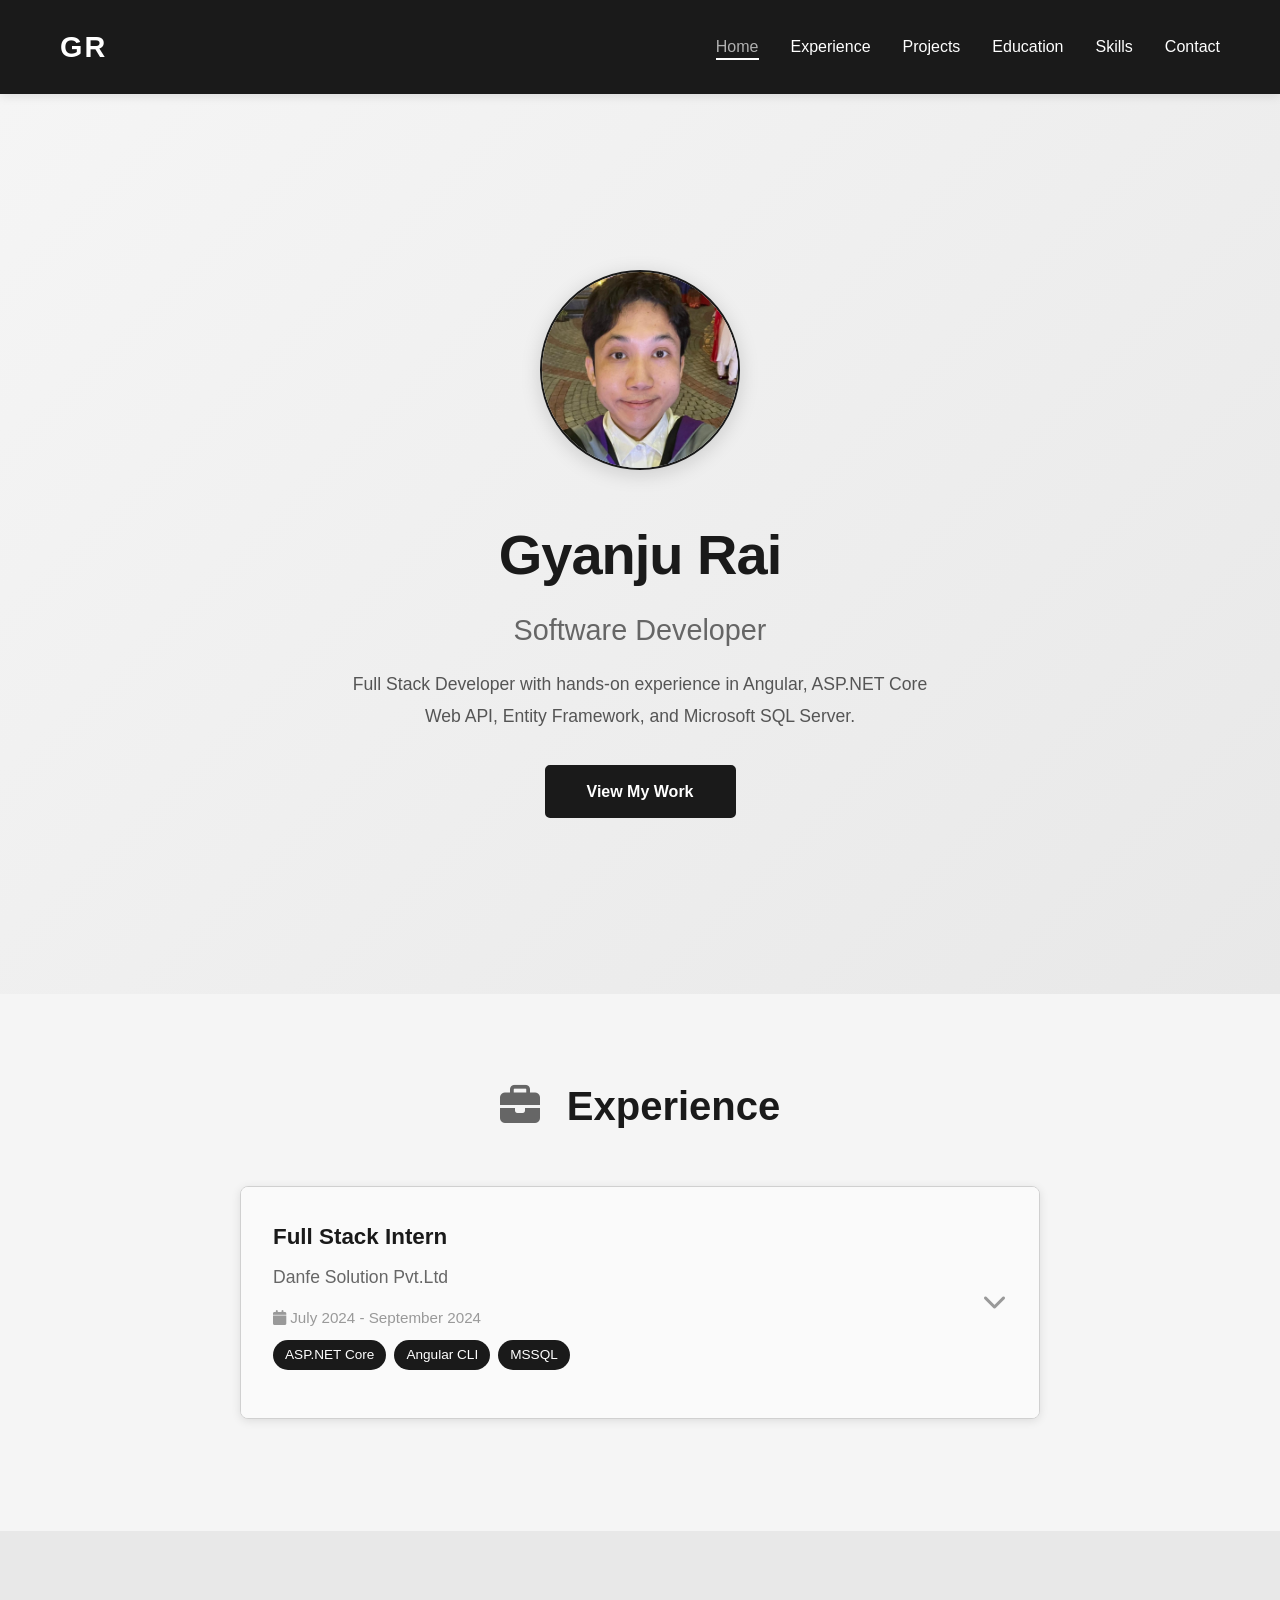
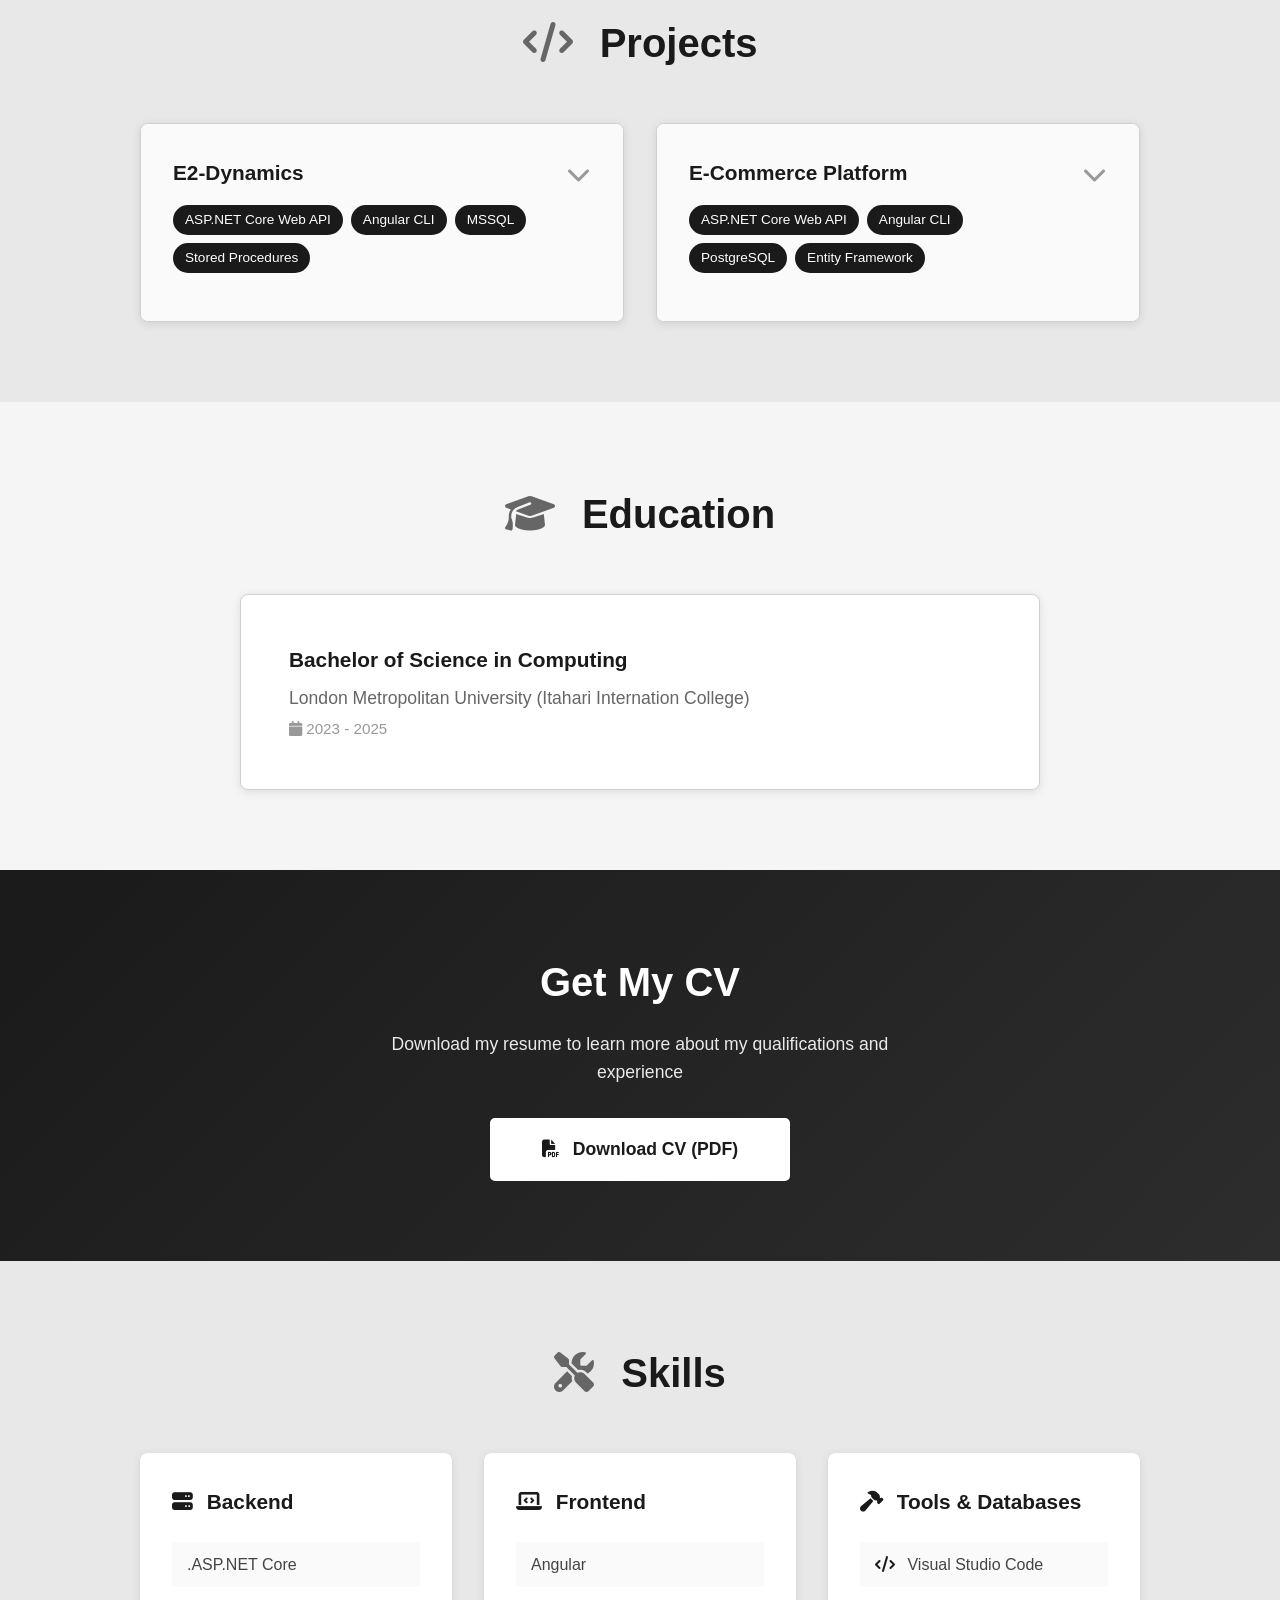
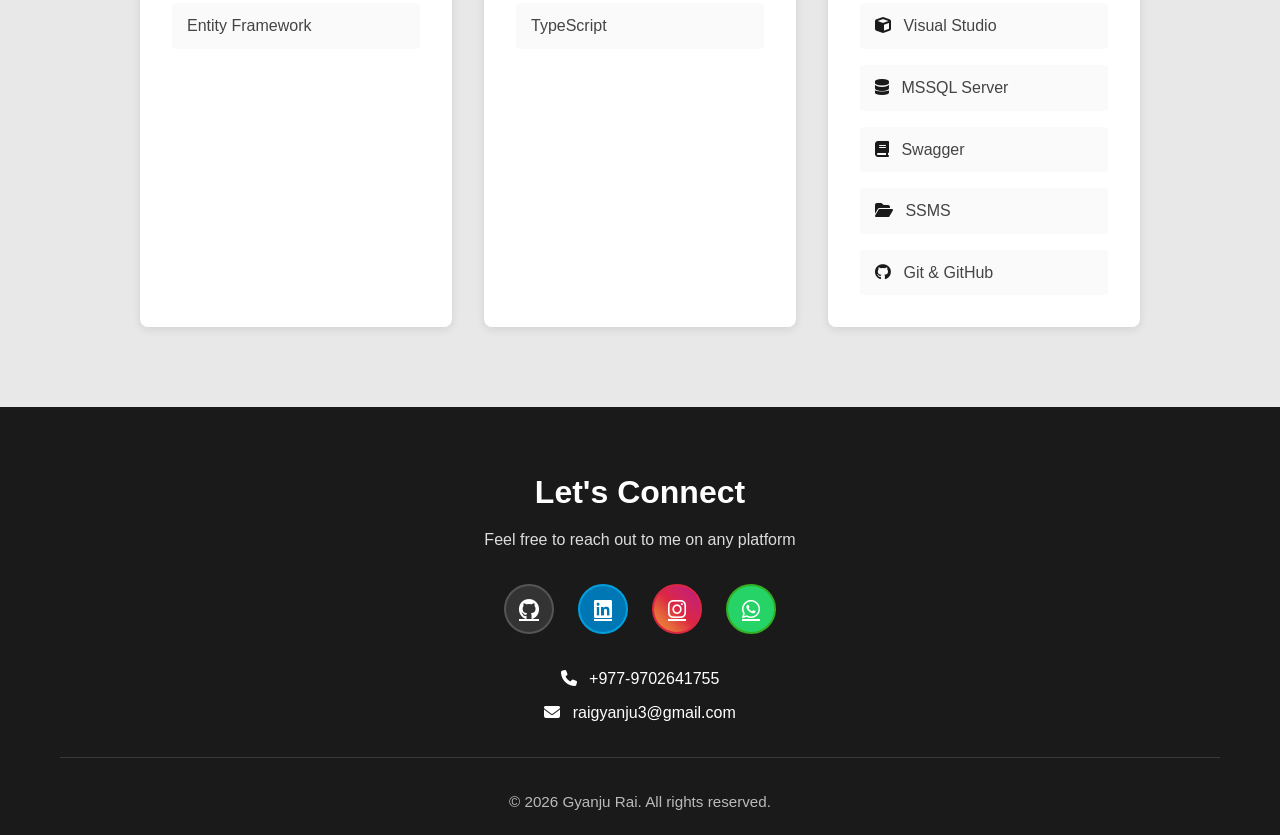
==== index.html @ ee88132e "Initial Commit" ====
<!DOCTYPE html>
<html lang="en">
<head>
    <meta charset="UTF-8">
    <meta name="viewport" content="width=device-width, initial-scale=1.0">
    <title>Gyanju Rai | Software Developer</title>
    <link rel="stylesheet" href="./style.css">
    <link rel="stylesheet" href="https://cdnjs.cloudflare.com/ajax/libs/font-awesome/6.4.0/css/all.min.css">
</head>
<body>
    <!-- Navigation -->
    <nav class="navbar">
        <div class="nav-container">
            <div class="logo">GR</div>
            <ul class="nav-menu">
                <li><a href="#home" class="nav-link">Home</a></li>
                <li><a href="#experience" class="nav-link">Experience</a></li>
                <li><a href="#projects" class="nav-link">Projects</a></li>
                <li><a href="#education" class="nav-link">Education</a></li>
                <li><a href="#skills" class="nav-link">Skills</a></li>
                <li><a href="#contact" class="nav-link">Contact</a></li>
            </ul>
        </div>
    </nav>

    <!-- Hero Section -->
    <section id="home" class="hero">
        <div class="hero-content">
            <div class="profile-img-wrapper">
                <img src="images/profile.jpg" alt="Gyanju Rai" class="profile-img">
            </div>
            <h1 class="hero-title">Gyanju Rai</h1>
            <h2 class="hero-subtitle">Software Developer</h2>
            <p class="hero-description">
                Full Stack Developer with hands-on experience in Angular, ASP.NET Core Web API, Entity
                Framework, and Microsoft SQL Server.
            </p>
            <a href="#projects" class="cta-button">View My Work</a>
        </div>
    </section>

    <!-- Experience Section -->
    <section id="experience" class="section">
        <div class="container">
            <h2 class="section-title">
                <i class="fas fa-briefcase"></i> Experience
            </h2>
            <div class="experience-container">
                <div class="experience-card">
                    <div class="experience-header" onclick="toggleDrawer(this)">
                        <div class="experience-info">
                            <h3 class="exp-title">Full Stack Intern</h3>
                            <p class="exp-company">Danfe Solution Pvt.Ltd</p>
                            <p class="exp-duration"><i class="fas fa-calendar"></i> July 2024 - September 2024</p>
                            <div class="tech-stack">
                                <span class="tech-tag">ASP.NET Core</span>
                                <span class="tech-tag">Angular CLI</span>
                                <span class="tech-tag">MSSQL</span>
                            </div>
                        </div>
                        <div class="toggle-icon">
                            <i class="fas fa-chevron-down"></i>
                        </div>
                    </div>
                    <div class="experience-drawer">
                        <div class="drawer-content">
                            <h4>Responsibilities & Tasks:</h4>
                            <ul class="task-list">
                                <li>Built complete CRUD APIs and stored procedures for ERP modules including
                                    Denomination, Office Denomination, Company Denomination, Customers (Person &
                                    Organization), and Printer Settings.</li>
                                <li>Developed backend logic for bulk insert, update, and delete operations using optimized
                                    stored procedures.</li>
                                <li>Designed API structure, form logic, and UI behavior while working with Angular services,
                                    dependency injection, interceptors, and reactive forms.</li>
                                <li>Collaborated with developers, participated in debugging sessions, and improved SQL and
                                    UI workflows through team feedback.</li>
                                <li>Used Git for source control, resolved merge conflicts, and maintained clean, readable
                                    code across modules.</li>
                            </ul>
                        </div>
                    </div>
                </div>
            </div>
        </div>
    </section>

    <!-- Projects Section -->
    <section id="projects" class="section alternate-bg">
        <div class="container">
            <h2 class="section-title">
                <i class="fas fa-code"></i> Projects
            </h2>
            <div class="projects-grid">
                <!-- Project 1 -->
                <div class="project-card">
                    <div class="project-header" onclick="toggleDrawer(this)">
                        <div class="project-info">
                            <h3 class="project-title">E2-Dynamics</h3>
                            <div class="tech-stack">
                                <span class="tech-tag">ASP.NET Core Web API</span>
                                <span class="tech-tag">Angular CLI</span>
                                <span class="tech-tag">MSSQL</span>
                                <span class="tech-tag">Stored Procedures</span>
                            </div>
                        </div>
                        <div class="toggle-icon">
                            <i class="fas fa-chevron-down"></i>
                        </div>
                    </div>
                    <div class="project-drawer">
                        <div class="drawer-content">
                            <h4>Features & Implementation:</h4>
                            <ul class="feature-list">
                                <li>Designed database schema using ERD and normalization.</li>
                                <li>Built stored procedures for CRUD, bulk operations, and JSON data handling.</li>
                                <li>Implemented middleware, authentication flow, custom interceptors, and RxJS-based state
                                    management.</li>
                                <li>Created reusable UI components including confirmation dialogs and snackbars.</li>
                            </ul>
                        </div>
                    </div>
                </div>

                <!-- Project 2 -->
                <div class="project-card">
                    <div class="project-header" onclick="toggleDrawer(this)">
                        <div class="project-info">
                            <h3 class="project-title">E-Commerce Platform</h3>
                            <div class="tech-stack">
                                <span class="tech-tag">ASP.NET Core Web API</span>
                                <span class="tech-tag">Angular CLI</span>
                                <span class="tech-tag">PostgreSQL</span>
                                <span class="tech-tag">Entity Framework</span>
                            </div>
                        </div>
                        <div class="toggle-icon">
                            <i class="fas fa-chevron-down"></i>
                        </div>
                    </div>
                    <div class="project-drawer">
                        <div class="drawer-content">
                            <h4>Features & Implementation:</h4>
                            <ul class="feature-list">
                                <li>Built backend using EF Core, Fluent API, LINQ queries, transactions, and exception
                                    handling.</li>
                                <li>Developed DTOs, services, and CRUD logics.</li>
                                <li>Integrated payment gateway for secure transactions</li>
                                <li>Implemented pagination, filtering, and sorting in backend services.</li>
                            </ul>
                        </div>
                    </div>
                </div>
            </div>
        </div>
    </section>

    <!-- Education Section -->
    <section id="education" class="section">
        <div class="container">
            <h2 class="section-title">
                <i class="fas fa-graduation-cap"></i> Education
            </h2>
            <div class="education-container">
                <div class="education-card">
                    <div class="education-content">
                        <h3 class="edu-degree">Bachelor of Science in Computing</h3>
                        <p class="edu-college">London Metropolitan University (Itahari Internation College)</p>
                        <p class="edu-duration"><i class="fas fa-calendar"></i> 2023 - 2025</p>
                    </div>
                </div>
            </div>
        </div>
    </section>

    <!-- Download CV Section -->
    <section class="cv-section">
        <div class="container cv-container">
            <h2 class="cv-title">Get My CV</h2>
            <p class="cv-description">Download my resume to learn more about my qualifications and experience</p>
            <a href="./Gyanju_Samphang_Rai_CV.pdf" download class="download-btn">
                <i class="fas fa-file-pdf"></i> Download CV (PDF)
            </a>
        </div>
    </section>

    <!-- Skills Section -->
    <section id="skills" class="section alternate-bg">
        <div class="container">
            <h2 class="section-title">
                <i class="fas fa-tools"></i> Skills
            </h2>
            <div class="skills-grid">
                <!-- Backend Skills -->
                <div class="skill-category">
                    <h3 class="skill-category-title">
                        <i class="fas fa-server"></i> Backend
                    </h3>
                    <div class="skill-items">
                        <div class="skill-item">.ASP.NET Core</div>
                        <div class="skill-item">Entity Framework</div>
                    </div>
                </div>

                <!-- Frontend Skills -->
                <div class="skill-category">
                    <h3 class="skill-category-title">
                        <i class="fas fa-laptop-code"></i> Frontend
                    </h3>
                    <div class="skill-items">
                        <div class="skill-item">Angular</div>
                        <div class="skill-item">TypeScript</div>
                    </div>
                </div>

                <!-- Tools & Databases -->
                <div class="skill-category">
                    <h3 class="skill-category-title">
                        <i class="fas fa-hammer"></i> Tools & Databases
                    </h3>
                    <div class="skill-items">
                        <div class="skill-item">
                            <i class="fas fa-code"></i> Visual Studio Code
                        </div>
                        <div class="skill-item">
                            <i class="fas fa-cube"></i> Visual Studio
                        </div>
                        <div class="skill-item">
                            <i class="fas fa-database"></i> MSSQL Server
                        </div>
                        <div class="skill-item">
                            <i class="fas fa-book"></i> Swagger
                        </div>
                        <div class="skill-item">
                            <i class="fas fa-folder-open"></i> SSMS
                        </div>
                        <div class="skill-item">
                            <i class="fab fa-github"></i> Git & GitHub</div>
                    </div>
                </div>
            </div>
        </div>
    </section>

    <!-- Contact/Footer Section -->
    <footer id="contact" class="footer">
        <div class="container">
            <div class="footer-content">
                <h2 class="footer-title">Let's Connect</h2>
                <p class="footer-description">Feel free to reach out to me on any platform</p>
                
                <div class="social-links">
                    <a href="https://github.com/GyanjuRai" target="_blank" class="social-link github-link" title="GitHub">
                        <i class="fab fa-github"></i>
                    </a>
                    <a href="www.linkedin.com/in/gyanju-rai-a65263322" target="_blank" class="social-link linkedin-link" title="LinkedIn">
                        <i class="fab fa-linkedin"></i>
                    </a>
                    <a href="https://www.instagram.com/gyanjusamphang?igsh=MXFremVsdnc3Z3BsOA==" target="_blank" class="social-link instagram-link" title="Instagram">
                        <i class="fab fa-instagram"></i>
                    </a>
                    <a href="https://wa.me/9779702641755" target="_blank" class="social-link whatsapp-link" title="WhatsApp">
                        <i class="fab fa-whatsapp"></i>
                    </a>
                </div>

                <div class="footer-info">
                    <p><i class="fas fa-phone"></i> +977-9702641755</p>
                    <p><i class="fas fa-envelope"></i> raigyanju3@gmail.com</p>
                </div>
            </div>
            <div class="footer-bottom">
                <p>&copy; 2026 Gyanju Rai. All rights reserved.</p>
            </div>
        </div>
    </footer>

    <script src="./script.js"></script>
</body>
</html>
---- style.css ----
/* ========== Root Variables ========== */
:root {
    --primary-dark: #1a1a1a;
    --primary-light: #f5f5f5;
    --secondary-dark: #2d2d2d;
    --accent-light: #e8e8e8;
    --text-dark: #333333;
    --text-light: #ffffff;
    --border-color: #d0d0d0;
    --shadow: 0 2px 10px rgba(0, 0, 0, 0.1);
    --shadow-hover: 0 4px 20px rgba(0, 0, 0, 0.15);
    --transition: all 0.3s ease;
}

/* ========== Global Styles ========== */
* {
    margin: 0;
    padding: 0;
    box-sizing: border-box;
}

html {
    scroll-behavior: smooth;
}

body {
    font-family: 'Segoe UI', Tahoma, Geneva, Verdana, sans-serif;
    line-height: 1.6;
    color: var(--text-dark);
    background-color: var(--primary-light);
}

.container {
    max-width: 1200px;
    margin: 0 auto;
    padding: 0 20px;
}

/* ========== Navigation ========== */
.navbar {
    background-color: var(--primary-dark);
    color: var(--text-light);
    padding: 1.5rem 0;
    position: sticky;
    top: 0;
    z-index: 1000;
    box-shadow: var(--shadow);
}

.nav-container {
    max-width: 1200px;
    margin: 0 auto;
    padding: 0 20px;
    display: flex;
    justify-content: space-between;
    align-items: center;
}

.logo {
    font-size: 1.8rem;
    font-weight: bold;
    letter-spacing: 2px;
    color: var(--text-light);
}

.nav-menu {
    display: flex;
    list-style: none;
    gap: 2rem;
}

.nav-link {
    color: var(--text-light);
    text-decoration: none;
    font-weight: 500;
    transition: var(--transition);
    position: relative;
}

.nav-link:hover {
    color: #b0b0b0;
}

.nav-link::after {
    content: '';
    position: absolute;
    bottom: -5px;
    left: 0;
    width: 0;
    height: 2px;
    background-color: var(--text-light);
    transition: width 0.3s ease;
}

.nav-link:hover::after {
    width: 100%;
}

/* ========== Hero Section ========== */
.hero {
    background: linear-gradient(135deg, var(--primary-light) 0%, var(--accent-light) 100%);
    padding: 80px 20px;
    text-align: center;
    min-height: 100vh;
    display: flex;
    align-items: center;
    justify-content: center;
}

.hero-content {
    max-width: 800px;
    margin: 0 auto;
}

.profile-img-wrapper {
    margin-bottom: 2rem;
}

.profile-img {
    width: 200px;
    height: 200px;
    border-radius: 50%;
    object-fit: cover;
    border: 2px solid var(--primary-dark);
    box-shadow: var(--shadow-hover);
    transition: var(--transition);
}

.profile-img:hover {
    transform: scale(1.05);
    box-shadow: 0 8px 30px rgba(0, 0, 0, 0.2);
}

.hero-title {
    font-size: 3.5rem;
    font-weight: 700;
    color: var(--primary-dark);
    margin-bottom: 0.5rem;
    letter-spacing: -1px;
}

.hero-subtitle {
    font-size: 1.8rem;
    color: #666;
    margin-bottom: 1rem;
    font-weight: 500;
}

.hero-description {
    font-size: 1.1rem;
    color: #555;
    margin-bottom: 2rem;
    line-height: 1.8;
    max-width: 600px;
    margin-left: auto;
    margin-right: auto;
}

.cta-button {
    display: inline-block;
    padding: 12px 40px;
    background-color: var(--primary-dark);
    color: var(--text-light);
    text-decoration: none;
    border-radius: 5px;
    font-weight: 600;
    transition: var(--transition);
    border: 2px solid var(--primary-dark);
}

.cta-button:hover {
    background-color: transparent;
    color: var(--primary-dark);
    transform: translateY(-3px);
    box-shadow: var(--shadow-hover);
}

/* ========== Sections ========== */
.section {
    padding: 80px 20px;
    background-color: var(--primary-light);
}

.section.alternate-bg {
    background-color: var(--accent-light);
}

.section-title {
    font-size: 2.5rem;
    color: var(--primary-dark);
    margin-bottom: 3rem;
    text-align: center;
    font-weight: 700;
}

.section-title i {
    margin-right: 1rem;
    color: #666;
}

/* ========== Experience Section ========== */
.experience-container {
    max-width: 800px;
    margin: 0 auto;
}

.experience-card {
    background-color: var(--text-light);
    border: 1px solid var(--border-color);
    border-radius: 8px;
    overflow: hidden;
    box-shadow: var(--shadow);
    transition: var(--transition);
    margin-bottom: 2rem;
}

.experience-card:hover {
    box-shadow: var(--shadow-hover);
    transform: translateY(-5px);
}

.experience-header {
    padding: 2rem;
    background-color: #fafafa;
    cursor: pointer;
    display: flex;
    justify-content: space-between;
    align-items: center;
    transition: var(--transition);
}

.experience-header:hover {
    background-color: #f0f0f0;
}

.experience-info {
    text-align: left;
}

.exp-title {
    font-size: 1.4rem;
    color: var(--primary-dark);
    margin-bottom: 0.5rem;
    font-weight: 600;
}

.exp-company {
    font-size: 1.1rem;
    color: #666;
    margin-bottom: 0.3rem;
}

.exp-duration {
    font-size: 0.95rem;
    color: #999;
    padding: 10px 0;
}

.toggle-icon {
    font-size: 1.5rem;
    color: #999;
    transition: var(--transition);
}

.experience-header.active .toggle-icon {
    transform: rotate(180deg);
    color: var(--primary-dark);
}

.experience-drawer {
    max-height: 0;
    overflow: hidden;
    transition: max-height 0.3s ease;
}

.experience-drawer.active {
    max-height: 500px;
}

.drawer-content {
    padding: 2rem;
    background-color: var(--text-light);
    border-top: 1px solid var(--border-color);
}

.drawer-content h4 {
    color: var(--primary-dark);
    margin-bottom: 1rem;
    font-size: 1.1rem;
}

.task-list,
.feature-list {
    list-style: none;
    margin-left: 0;
}

.task-list li,
.feature-list li {
    padding-left: 1.5rem;
    margin-bottom: 0.8rem;
    color: #444;
    position: relative;
    line-height: 1.6;
}

.task-list li::before,
.feature-list li::before {
    content: '✓';
    position: absolute;
    left: 0;
    color: var(--primary-dark);
    font-weight: bold;
}

/* ========== Projects Section ========== */
.projects-grid {
    display: grid;
    grid-template-columns: repeat(auto-fit, minmax(400px, 1fr));
    gap: 2rem;
    max-width: 1000px;
    margin: 0 auto;
}

.project-card {
    background-color: var(--text-light);
    border: 1px solid var(--border-color);
    border-radius: 8px;
    overflow: hidden;
    box-shadow: var(--shadow);
    transition: var(--transition);
}

.project-card:hover {
    box-shadow: var(--shadow-hover);
    transform: translateY(-5px);
}

.project-header {
    padding: 2rem;
    background-color: #fafafa;
    cursor: pointer;
    display: flex;
    justify-content: space-between;
    align-items: flex-start;
    transition: var(--transition);
}

.project-header:hover {
    background-color: #f0f0f0;
}

.project-info {
    flex-grow: 1;
    text-align: left;
}

.project-title {
    font-size: 1.3rem;
    color: var(--primary-dark);
    margin-bottom: 1rem;
    font-weight: 600;
}

.tech-stack {
    display: flex;
    flex-wrap: wrap;
    gap: 0.5rem;
    margin-bottom: 1rem;
}

.tech-tag {
    display: inline-block;
    padding: 4px 12px;
    background-color: var(--primary-dark);
    color: var(--text-light);
    border-radius: 20px;
    font-size: 0.85rem;
    font-weight: 500;
}

.project-header .toggle-icon {
    margin-left: 1rem;
    flex-shrink: 0;
}

.project-header.active .toggle-icon {
    transform: rotate(180deg);
    color: var(--primary-dark);
}

.project-drawer {
    max-height: 0;
    overflow: hidden;
    transition: max-height 0.3s ease;
}

.project-drawer.active {
    max-height: 600px;
}

/* ========== Education Section ========== */
.education-container {
    max-width: 800px;
    margin: 0 auto;
}

.education-card {
    background-color: var(--text-light);
    border: 1px solid var(--border-color);
    border-radius: 8px;
    padding: 3rem;
    display: flex;
    align-items: center;
    gap: 2rem;
    box-shadow: var(--shadow);
    transition: var(--transition);
}

.education-card:hover {
    box-shadow: var(--shadow-hover);
    transform: translateY(-5px);
}
/* 
.education-icon {
    font-size: 3rem;
    color: var(--primary-dark);
    flex-shrink: 0;
} */

.education-content {
    text-align: left;
}

.edu-degree {
    font-size: 1.3rem;
    color: var(--primary-dark);
    margin-bottom: 0.5rem;
    font-weight: 600;
}

.edu-college {
    font-size: 1.1rem;
    color: #666;
    margin-bottom: 0.3rem;
}

.edu-duration {
    font-size: 0.95rem;
    color: #999;
}

/* ========== CV Section ========== */
.cv-section {
    background: linear-gradient(135deg, var(--primary-dark) 0%, var(--secondary-dark) 100%);
    padding: 80px 20px;
    text-align: center;
    color: var(--text-light);
}

.cv-container {
    max-width: 600px;
}

.cv-title {
    font-size: 2.5rem;
    margin-bottom: 1rem;
    font-weight: 700;
}

.cv-description {
    font-size: 1.1rem;
    margin-bottom: 2rem;
    opacity: 0.9;
}

.download-btn {
    display: inline-block;
    padding: 15px 50px;
    background-color: var(--text-light);
    color: var(--primary-dark);
    text-decoration: none;
    border-radius: 5px;
    font-weight: 600;
    font-size: 1.1rem;
    transition: var(--transition);
    border: 2px solid var(--text-light);
}

.download-btn:hover {
    background-color: transparent;
    color: var(--text-light);
    transform: translateY(-3px);
    box-shadow: 0 8px 30px rgba(255, 255, 255, 0.2);
}

.download-btn i {
    margin-right: 0.5rem;
}

/* ========== Skills Section ========== */
.skills-grid {
    display: grid;
    grid-template-columns: repeat(auto-fit, minmax(300px, 1fr));
    gap: 2rem;
    max-width: 1000px;
    margin: 0 auto;
}

.skill-category {
    background-color: var(--text-light);
    padding: 2rem;
    border-radius: 8px;
    box-shadow: var(--shadow);
    transition: var(--transition);
}

.skill-category:hover {
    box-shadow: var(--shadow-hover);
    transform: translateY(-5px);
}

.skill-category-title {
    color: var(--primary-dark);
    margin-bottom: 1.5rem;
    font-size: 1.3rem;
    font-weight: 600;
}

.skill-category-title i {
    margin-right: 0.5rem;
}

.skill-items {
    display: flex;
    flex-direction: column;
    gap: 1rem;
}

.skill-item {
    padding: 10px 15px;
    background-color: #fafafa;
    /* border-left: 4px solid var(--primary-dark); */
    color: #444;
    border-radius: 4px;
    font-weight: 500;
    transition: var(--transition);
}

.skill-item:hover {
    background-color: #f0f0f0;
    padding-left: 20px;
}

.skill-item i {
    margin-right: 0.5rem;
    color: var(--primary-dark);
}

/* ========== Footer Section ========== */
.footer {
    background-color: var(--primary-dark);
    color: var(--text-light);
    padding: 60px 20px 20px;
}

.footer-content {
    max-width: 1200px;
    margin: 0 auto;
    text-align: center;
    margin-bottom: 2rem;
}

.footer-title {
    font-size: 2rem;
    margin-bottom: 0.5rem;
    font-weight: 700;
}

.footer-description {
    font-size: 1rem;
    margin-bottom: 2rem;
    opacity: 0.85;
}

.social-links {
    display: flex;
    justify-content: center;
    gap: 1.5rem;
    margin: 2rem 0;
    flex-wrap: wrap;
}

.social-link {
    display: inline-flex;
    align-items: center;
    justify-content: center;
    width: 50px;
    height: 50px;
    border-radius: 50%;
    color: var(--text-light);
    font-size: 1.3rem;
    transition: var(--transition);
    border: 2px solid transparent;
}

.social-link:hover {
    transform: translateY(-5px);
}

.github-link {
    background-color: #333;
    border-color: #555;
}

.github-link:hover {
    background-color: #555;
    box-shadow: 0 0 20px rgba(100, 100, 100, 0.5);
}

.linkedin-link {
    background-color: #0077B5;
    border-color: #00A0DF;
}

.linkedin-link:hover {
    background-color: #00A0DF;
    box-shadow: 0 0 20px rgba(0, 160, 223, 0.5);
}

.instagram-link {
    background: linear-gradient(45deg, #f09433 0%, #e6683c 25%, #dc2743 50%, #cc2366 75%, #bc1888 100%);
    border-color: #dc2743;
}

.instagram-link:hover {
    box-shadow: 0 0 20px rgba(220, 39, 67, 0.5);
}

.whatsapp-link {
    background-color: #25D366;
    border-color: #34AF23;
}

.whatsapp-link:hover {
    background-color: #34AF23;
    box-shadow: 0 0 20px rgba(52, 175, 35, 0.5);
}

.email-link {
    background-color: #666;
    border-color: #888;
}

.email-link:hover {
    background-color: #888;
    box-shadow: 0 0 20px rgba(136, 136, 136, 0.5);
}

.footer-info {
    margin: 2rem 0;
    font-size: 1rem;
}

.footer-info p {
    margin: 0.5rem 0;
}

.footer-info i {
    margin-right: 0.5rem;
}

.footer-bottom {
    text-align: center;
    padding-top: 2rem;
    border-top: 1px solid rgba(255, 255, 255, 0.2);
    opacity: 0.7;
    font-size: 0.95rem;
}

/* ========== Responsive Design ========== */
@media (max-width: 768px) {
    /* Navigation */
    .nav-menu {
        flex-direction: column;
        gap: 1rem;
        display: none;
    }

    .nav-menu.active {
        display: flex;
    }

    /* Hero */
    .hero {
        padding: 60px 20px;
        min-height: auto;
    }

    .hero-title {
        font-size: 2.5rem;
    }

    .hero-subtitle {
        font-size: 1.4rem;
    }

    .profile-img {
        width: 150px;
        height: 150px;
    }

    /* Sections */
    .section {
        padding: 60px 20px;
    }

    .section-title {
        font-size: 2rem;
    }

    /* Projects Grid */
    .projects-grid {
        grid-template-columns: 1fr;
        gap: 1.5rem;
    }

    /* Experience */
    .experience-header,
    .project-header {
        flex-direction: column;
        align-items: flex-start;
    }

    .toggle-icon {
        margin-left: 0;
        margin-top: 1rem;
    }

    /* Education */
    .education-card {
        flex-direction: column;
        text-align: center;
    }

    .education-content {
        text-align: center;
    }

    /* Skills */
    .skills-grid {
        grid-template-columns: 1fr;
    }

    /* Footer */
    .footer-title {
        font-size: 1.5rem;
    }

    .social-links {
        gap: 1rem;
    }

    .social-link {
        width: 45px;
        height: 45px;
        font-size: 1.1rem;
    }

    /* CV Section */
    .cv-title {
        font-size: 2rem;
    }

    .download-btn {
        padding: 12px 40px;
        font-size: 1rem;
    }
}

@media (max-width: 480px) {
    /* Hero */
    .hero-title {
        font-size: 2rem;
    }

    .hero-subtitle {
        font-size: 1.2rem;
    }

    .profile-img {
        width: 120px;
        height: 120px;
    }

    /* Sections */
    .section {
        padding: 40px 15px;
    }

    .section-title {
        font-size: 1.8rem;
        margin-bottom: 2rem;
    }

    /* Cards */
    .experience-card,
    .project-card,
    .education-card {
        border-radius: 6px;
    }

    .experience-header,
    .project-header {
        padding: 1.5rem;
    }

    /* Navigation */
    .nav-container {
        padding: 0 15px;
    }

    .nav-menu {
        gap: 0.5rem;
    }

    .nav-link {
        font-size: 0.95rem;
    }

    /* Tech Tags */
    .tech-tag {
        font-size: 0.75rem;
        padding: 3px 10px;
    }

    /* Drawer Content */
    .drawer-content {
        padding: 1.5rem;
    }

    .task-list li,
    .feature-list li {
        font-size: 0.95rem;
    }

    /* Social Links */
    .social-link {
        width: 40px;
        height: 40px;
        font-size: 1rem;
    }

    /* Footer Info */
    .footer-info p {
        font-size: 0.9rem;
    }
}

/* ========== Accessibility ========== */
@media (prefers-reduced-motion: reduce) {
    * {
        animation: none !important;
        transition: none !important;
    }
}

/* ========== Print Styles ========== */
@media print {
    .navbar,
    .cv-section,
    .cta-button,
    .download-btn,
    .footer {
        display: none;
    }

    .section {
        page-break-inside: avoid;
    }
}
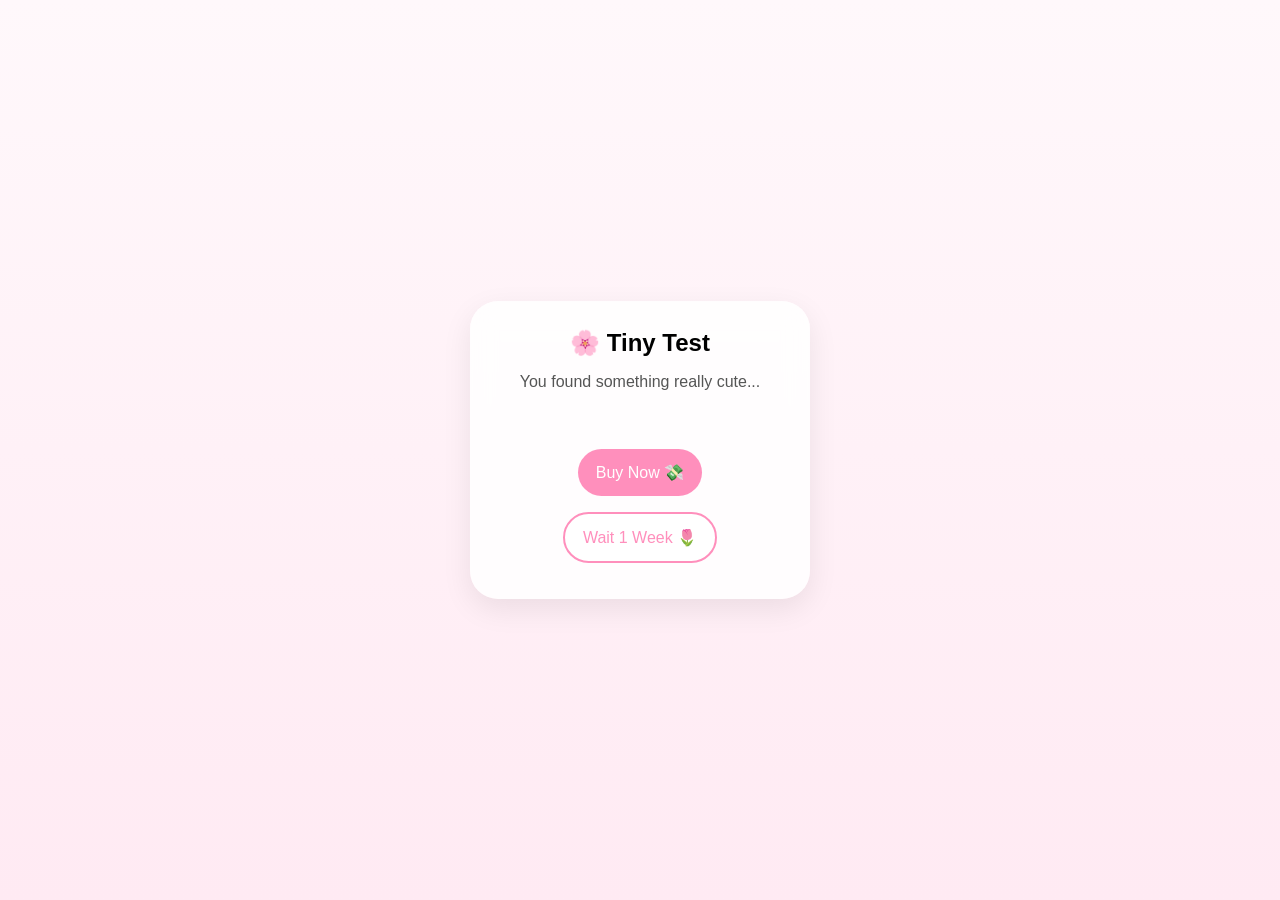
==== commit 8f94e20e: "Revise index.html for new layout and features Updated HTML structure and content for a new design." ====
--- a/index.html
+++ b/index.html
@@ -1,280 +1,60 @@
-<!DOCTYPE html>
+<!doctype html>
 <html lang="en">
 <head>
-    <meta charset="UTF-8">
-    <meta name="viewport" content="width=device-width, initial-scale=1.0">
-    <title>Gyanju Rai | Software Developer</title>
-    <link rel="stylesheet" href="./style.css">
-    <link rel="stylesheet" href="https://cdnjs.cloudflare.com/ajax/libs/font-awesome/6.4.0/css/all.min.css">
+<meta charset="UTF-8">
+<meta name="viewport" content="width=device-width,initial-scale=1,viewport-fit=cover">
+<title>🌸 Tiny Test</title>
+<link rel="stylesheet" href="style.css">
 </head>
 <body>
-    <!-- Navigation -->
-    <nav class="navbar">
-        <div class="nav-container">
-            <div class="logo">GR</div>
-            <ul class="nav-menu">
-                <li><a href="#home" class="nav-link">Home</a></li>
-                <li><a href="#experience" class="nav-link">Experience</a></li>
-                <li><a href="#projects" class="nav-link">Projects</a></li>
-                <li><a href="#education" class="nav-link">Education</a></li>
-                <li><a href="#skills" class="nav-link">Skills</a></li>
-                <li><a href="#contact" class="nav-link">Contact</a></li>
-            </ul>
-        </div>
-    </nav>
+<div class="card">
+  <h2 id="title">🌸 Tiny Test</h2>
+  <p id="text">You found something really cute...</p>
+  <div id="buttons">
+    <button id="yes">Buy Now 💸</button>
+    <button id="wait">Wait 1 Week 🌷</button>
+  </div>
+</div>
 
-    <!-- Hero Section -->
-    <section id="home" class="hero">
-        <div class="hero-content">
-            <div class="profile-img-wrapper">
-                <img src="images/profile.jpg" alt="Gyanju Rai" class="profile-img">
-            </div>
-            <h1 class="hero-title">Gyanju Rai</h1>
-            <h2 class="hero-subtitle">Software Developer</h2>
-            <p class="hero-description">
-                Full Stack Developer with hands-on experience in Angular, ASP.NET Core Web API, Entity
-                Framework, and Microsoft SQL Server.
-            </p>
-            <a href="#projects" class="cta-button">View My Work</a>
-        </div>
-    </section>
+<script>
+const title=document.getElementById('title');
+const text=document.getElementById('text');
+const buttons=document.getElementById('buttons');
+const yes=document.getElementById('yes');
+const wait=document.getElementById('wait');
 
-    <!-- Experience Section -->
-    <section id="experience" class="section">
-        <div class="container">
-            <h2 class="section-title">
-                <i class="fas fa-briefcase"></i> Experience
-            </h2>
-            <div class="experience-container">
-                <div class="experience-card">
-                    <div class="experience-header" onclick="toggleDrawer(this)">
-                        <div class="experience-info">
-                            <h3 class="exp-title">Full Stack Intern</h3>
-                            <p class="exp-company">Danfe Solution Pvt.Ltd</p>
-                            <p class="exp-duration"><i class="fas fa-calendar"></i> July 2024 - September 2024</p>
-                            <div class="tech-stack">
-                                <span class="tech-tag">ASP.NET Core</span>
-                                <span class="tech-tag">Angular CLI</span>
-                                <span class="tech-tag">MSSQL</span>
-                            </div>
-                        </div>
-                        <div class="toggle-icon">
-                            <i class="fas fa-chevron-down"></i>
-                        </div>
-                    </div>
-                    <div class="experience-drawer">
-                        <div class="drawer-content">
-                            <h4>Responsibilities & Tasks:</h4>
-                            <ul class="task-list">
-                                <li>Built complete CRUD APIs and stored procedures for ERP modules including
-                                    Denomination, Office Denomination, Company Denomination, Customers (Person &
-                                    Organization), and Printer Settings.</li>
-                                <li>Developed backend logic for bulk insert, update, and delete operations using optimized
-                                    stored procedures.</li>
-                                <li>Designed API structure, form logic, and UI behavior while working with Angular services,
-                                    dependency injection, interceptors, and reactive forms.</li>
-                                <li>Collaborated with developers, participated in debugging sessions, and improved SQL and
-                                    UI workflows through team feedback.</li>
-                                <li>Used Git for source control, resolved merge conflicts, and maintained clean, readable
-                                    code across modules.</li>
-                            </ul>
-                        </div>
-                    </div>
-                </div>
-            </div>
-        </div>
-    </section>
+setInterval(()=>{
+  const p=document.createElement('div');
+  p.textContent='🌸';
+  p.className='petal';
+  p.style.left=Math.random()*100+'vw';
+  p.style.animationDuration=(4+Math.random()*4)+'s';
+  document.body.appendChild(p);
+},1);
 
-    <!-- Projects Section -->
-    <section id="projects" class="section alternate-bg">
-        <div class="container">
-            <h2 class="section-title">
-                <i class="fas fa-code"></i> Projects
-            </h2>
-            <div class="projects-grid">
-                <!-- Project 1 -->
-                <div class="project-card">
-                    <div class="project-header" onclick="toggleDrawer(this)">
-                        <div class="project-info">
-                            <h3 class="project-title">E2-Dynamics</h3>
-                            <div class="tech-stack">
-                                <span class="tech-tag">ASP.NET Core Web API</span>
-                                <span class="tech-tag">Angular CLI</span>
-                                <span class="tech-tag">MSSQL</span>
-                                <span class="tech-tag">Stored Procedures</span>
-                            </div>
-                        </div>
-                        <div class="toggle-icon">
-                            <i class="fas fa-chevron-down"></i>
-                        </div>
-                    </div>
-                    <div class="project-drawer">
-                        <div class="drawer-content">
-                            <h4>Features & Implementation:</h4>
-                            <ul class="feature-list">
-                                <li>Designed database schema using ERD and normalization.</li>
-                                <li>Built stored procedures for CRUD, bulk operations, and JSON data handling.</li>
-                                <li>Implemented middleware, authentication flow, custom interceptors, and RxJS-based state
-                                    management.</li>
-                                <li>Created reusable UI components including confirmation dialogs and snackbars.</li>
-                            </ul>
-                        </div>
-                    </div>
-                </div>
+function move(){
+  yes.style.position='relative';
+  yes.style.left=(Math.random()*120-60)+'px';
+  yes.style.top=(Math.random()*80-40)+'px';
+}
+yes.onclick=move;
+yes.onmouseenter=move;
 
-                <!-- Project 2 -->
-                <div class="project-card">
-                    <div class="project-header" onclick="toggleDrawer(this)">
-                        <div class="project-info">
-                            <h3 class="project-title">E-Commerce Platform</h3>
-                            <div class="tech-stack">
-                                <span class="tech-tag">ASP.NET Core Web API</span>
-                                <span class="tech-tag">Angular CLI</span>
-                                <span class="tech-tag">PostgreSQL</span>
-                                <span class="tech-tag">Entity Framework</span>
-                            </div>
-                        </div>
-                        <div class="toggle-icon">
-                            <i class="fas fa-chevron-down"></i>
-                        </div>
-                    </div>
-                    <div class="project-drawer">
-                        <div class="drawer-content">
-                            <h4>Features & Implementation:</h4>
-                            <ul class="feature-list">
-                                <li>Built backend using EF Core, Fluent API, LINQ queries, transactions, and exception
-                                    handling.</li>
-                                <li>Developed DTOs, services, and CRUD logics.</li>
-                                <li>Integrated payment gateway for secure transactions</li>
-                                <li>Implemented pagination, filtering, and sorting in backend services.</li>
-                            </ul>
-                        </div>
-                    </div>
-                </div>
-            </div>
-        </div>
-    </section>
-
-    <!-- Education Section -->
-    <section id="education" class="section">
-        <div class="container">
-            <h2 class="section-title">
-                <i class="fas fa-graduation-cap"></i> Education
-            </h2>
-            <div class="education-container">
-                <div class="education-card">
-                    <div class="education-content">
-                        <h3 class="edu-degree">Bachelor of Science in Computing</h3>
-                        <p class="edu-college">London Metropolitan University (Itahari Internation College)</p>
-                        <p class="edu-duration"><i class="fas fa-calendar"></i> 2023 - 2025</p>
-                    </div>
-                </div>
-            </div>
-        </div>
-    </section>
-
-    <!-- Download CV Section -->
-    <section class="cv-section">
-        <div class="container cv-container">
-            <h2 class="cv-title">Get My CV</h2>
-            <p class="cv-description">Download my resume to learn more about my qualifications and experience</p>
-            <a href="./Gyanju_Samphang_Rai_CV.pdf" download class="download-btn">
-                <i class="fas fa-file-pdf"></i> Download CV (PDF)
-            </a>
-        </div>
-    </section>
-
-    <!-- Skills Section -->
-    <section id="skills" class="section alternate-bg">
-        <div class="container">
-            <h2 class="section-title">
-                <i class="fas fa-tools"></i> Skills
-            </h2>
-            <div class="skills-grid">
-                <!-- Backend Skills -->
-                <div class="skill-category">
-                    <h3 class="skill-category-title">
-                        <i class="fas fa-server"></i> Backend
-                    </h3>
-                    <div class="skill-items">
-                        <div class="skill-item">.ASP.NET Core</div>
-                        <div class="skill-item">Entity Framework</div>
-                    </div>
-                </div>
-
-                <!-- Frontend Skills -->
-                <div class="skill-category">
-                    <h3 class="skill-category-title">
-                        <i class="fas fa-laptop-code"></i> Frontend
-                    </h3>
-                    <div class="skill-items">
-                        <div class="skill-item">Angular</div>
-                        <div class="skill-item">TypeScript</div>
-                    </div>
-                </div>
-
-                <!-- Tools & Databases -->
-                <div class="skill-category">
-                    <h3 class="skill-category-title">
-                        <i class="fas fa-hammer"></i> Tools & Databases
-                    </h3>
-                    <div class="skill-items">
-                        <div class="skill-item">
-                            <i class="fas fa-code"></i> Visual Studio Code
-                        </div>
-                        <div class="skill-item">
-                            <i class="fas fa-cube"></i> Visual Studio
-                        </div>
-                        <div class="skill-item">
-                            <i class="fas fa-database"></i> MSSQL Server
-                        </div>
-                        <div class="skill-item">
-                            <i class="fas fa-book"></i> Swagger
-                        </div>
-                        <div class="skill-item">
-                            <i class="fas fa-folder-open"></i> SSMS
-                        </div>
-                        <div class="skill-item">
-                            <i class="fab fa-github"></i> Git & GitHub</div>
-                    </div>
-                </div>
-            </div>
-        </div>
-    </section>
-
-    <!-- Contact/Footer Section -->
-    <footer id="contact" class="footer">
-        <div class="container">
-            <div class="footer-content">
-                <h2 class="footer-title">Let's Connect</h2>
-                <p class="footer-description">Feel free to reach out to me on any platform</p>
-                
-                <div class="social-links">
-                    <a href="https://github.com/GyanjuRai" target="_blank" class="social-link github-link" title="GitHub">
-                        <i class="fab fa-github"></i>
-                    </a>
-                    <a href="www.linkedin.com/in/gyanju-rai-a65263322" target="_blank" class="social-link linkedin-link" title="LinkedIn">
-                        <i class="fab fa-linkedin"></i>
-                    </a>
-                    <a href="https://www.instagram.com/gyanjusamphang?igsh=MXFremVsdnc3Z3BsOA==" target="_blank" class="social-link instagram-link" title="Instagram">
-                        <i class="fab fa-instagram"></i>
-                    </a>
-                    <a href="https://wa.me/9779702641755" target="_blank" class="social-link whatsapp-link" title="WhatsApp">
-                        <i class="fab fa-whatsapp"></i>
-                    </a>
-                </div>
-
-                <div class="footer-info">
-                    <p><i class="fas fa-phone"></i> +977-9702641755</p>
-                    <p><i class="fas fa-envelope"></i> raigyanju3@gmail.com</p>
-                </div>
-            </div>
-            <div class="footer-bottom">
-                <p>&copy; 2026 Gyanju Rai. All rights reserved.</p>
-            </div>
-        </div>
-    </footer>
-
-    <script src="./script.js"></script>
+wait.onclick=()=>{
+  title.textContent='✨ Correct!';
+  text.textContent='...which reminds me 🥹';
+  buttons.innerHTML='<button id="next">Next 💗</button>';
+  document.getElementById('next').onclick=()=>{
+    title.textContent='Confession';
+    text.textContent='I forgot your 1-week buying rule. 😭';
+    buttons.innerHTML='<button id="forgive">Forgive him 🌸</button>';
+    document.getElementById('forgive').onclick=()=>{
+      title.textContent='Yayyy! 💗';
+      text.textContent='+1 Memory Updated ✨ I promise I\'ll remember it next time.';
+      buttons.innerHTML='';
+    };
+  };
+};
+</script>
 </body>
-</html>+</html>
--- a/style.css
+++ b/style.css
@@ -1,881 +1,7 @@
-/* ========== Root Variables ========== */
-:root {
-    --primary-dark: #1a1a1a;
-    --primary-light: #f5f5f5;
-    --secondary-dark: #2d2d2d;
-    --accent-light: #e8e8e8;
-    --text-dark: #333333;
-    --text-light: #ffffff;
-    --border-color: #d0d0d0;
-    --shadow: 0 2px 10px rgba(0, 0, 0, 0.1);
-    --shadow-hover: 0 4px 20px rgba(0, 0, 0, 0.15);
-    --transition: all 0.3s ease;
-}
 
-/* ========== Global Styles ========== */
-* {
-    margin: 0;
-    padding: 0;
-    box-sizing: border-box;
-}
-
-html {
-    scroll-behavior: smooth;
-}
-
-body {
-    font-family: 'Segoe UI', Tahoma, Geneva, Verdana, sans-serif;
-    line-height: 1.6;
-    color: var(--text-dark);
-    background-color: var(--primary-light);
-}
-
-.container {
-    max-width: 1200px;
-    margin: 0 auto;
-    padding: 0 20px;
-}
-
-/* ========== Navigation ========== */
-.navbar {
-    background-color: var(--primary-dark);
-    color: var(--text-light);
-    padding: 1.5rem 0;
-    position: sticky;
-    top: 0;
-    z-index: 1000;
-    box-shadow: var(--shadow);
-}
-
-.nav-container {
-    max-width: 1200px;
-    margin: 0 auto;
-    padding: 0 20px;
-    display: flex;
-    justify-content: space-between;
-    align-items: center;
-}
-
-.logo {
-    font-size: 1.8rem;
-    font-weight: bold;
-    letter-spacing: 2px;
-    color: var(--text-light);
-}
-
-.nav-menu {
-    display: flex;
-    list-style: none;
-    gap: 2rem;
-}
-
-.nav-link {
-    color: var(--text-light);
-    text-decoration: none;
-    font-weight: 500;
-    transition: var(--transition);
-    position: relative;
-}
-
-.nav-link:hover {
-    color: #b0b0b0;
-}
-
-.nav-link::after {
-    content: '';
-    position: absolute;
-    bottom: -5px;
-    left: 0;
-    width: 0;
-    height: 2px;
-    background-color: var(--text-light);
-    transition: width 0.3s ease;
-}
-
-.nav-link:hover::after {
-    width: 100%;
-}
-
-/* ========== Hero Section ========== */
-.hero {
-    background: linear-gradient(135deg, var(--primary-light) 0%, var(--accent-light) 100%);
-    padding: 80px 20px;
-    text-align: center;
-    min-height: 100vh;
-    display: flex;
-    align-items: center;
-    justify-content: center;
-}
-
-.hero-content {
-    max-width: 800px;
-    margin: 0 auto;
-}
-
-.profile-img-wrapper {
-    margin-bottom: 2rem;
-}
-
-.profile-img {
-    width: 200px;
-    height: 200px;
-    border-radius: 50%;
-    object-fit: cover;
-    border: 2px solid var(--primary-dark);
-    box-shadow: var(--shadow-hover);
-    transition: var(--transition);
-}
-
-.profile-img:hover {
-    transform: scale(1.05);
-    box-shadow: 0 8px 30px rgba(0, 0, 0, 0.2);
-}
-
-.hero-title {
-    font-size: 3.5rem;
-    font-weight: 700;
-    color: var(--primary-dark);
-    margin-bottom: 0.5rem;
-    letter-spacing: -1px;
-}
-
-.hero-subtitle {
-    font-size: 1.8rem;
-    color: #666;
-    margin-bottom: 1rem;
-    font-weight: 500;
-}
-
-.hero-description {
-    font-size: 1.1rem;
-    color: #555;
-    margin-bottom: 2rem;
-    line-height: 1.8;
-    max-width: 600px;
-    margin-left: auto;
-    margin-right: auto;
-}
-
-.cta-button {
-    display: inline-block;
-    padding: 12px 40px;
-    background-color: var(--primary-dark);
-    color: var(--text-light);
-    text-decoration: none;
-    border-radius: 5px;
-    font-weight: 600;
-    transition: var(--transition);
-    border: 2px solid var(--primary-dark);
-}
-
-.cta-button:hover {
-    background-color: transparent;
-    color: var(--primary-dark);
-    transform: translateY(-3px);
-    box-shadow: var(--shadow-hover);
-}
-
-/* ========== Sections ========== */
-.section {
-    padding: 80px 20px;
-    background-color: var(--primary-light);
-}
-
-.section.alternate-bg {
-    background-color: var(--accent-light);
-}
-
-.section-title {
-    font-size: 2.5rem;
-    color: var(--primary-dark);
-    margin-bottom: 3rem;
-    text-align: center;
-    font-weight: 700;
-}
-
-.section-title i {
-    margin-right: 1rem;
-    color: #666;
-}
-
-/* ========== Experience Section ========== */
-.experience-container {
-    max-width: 800px;
-    margin: 0 auto;
-}
-
-.experience-card {
-    background-color: var(--text-light);
-    border: 1px solid var(--border-color);
-    border-radius: 8px;
-    overflow: hidden;
-    box-shadow: var(--shadow);
-    transition: var(--transition);
-    margin-bottom: 2rem;
-}
-
-.experience-card:hover {
-    box-shadow: var(--shadow-hover);
-    transform: translateY(-5px);
-}
-
-.experience-header {
-    padding: 2rem;
-    background-color: #fafafa;
-    cursor: pointer;
-    display: flex;
-    justify-content: space-between;
-    align-items: center;
-    transition: var(--transition);
-}
-
-.experience-header:hover {
-    background-color: #f0f0f0;
-}
-
-.experience-info {
-    text-align: left;
-}
-
-.exp-title {
-    font-size: 1.4rem;
-    color: var(--primary-dark);
-    margin-bottom: 0.5rem;
-    font-weight: 600;
-}
-
-.exp-company {
-    font-size: 1.1rem;
-    color: #666;
-    margin-bottom: 0.3rem;
-}
-
-.exp-duration {
-    font-size: 0.95rem;
-    color: #999;
-    padding: 10px 0;
-}
-
-.toggle-icon {
-    font-size: 1.5rem;
-    color: #999;
-    transition: var(--transition);
-}
-
-.experience-header.active .toggle-icon {
-    transform: rotate(180deg);
-    color: var(--primary-dark);
-}
-
-.experience-drawer {
-    max-height: 0;
-    overflow: hidden;
-    transition: max-height 0.3s ease;
-}
-
-.experience-drawer.active {
-    max-height: 500px;
-}
-
-.drawer-content {
-    padding: 2rem;
-    background-color: var(--text-light);
-    border-top: 1px solid var(--border-color);
-}
-
-.drawer-content h4 {
-    color: var(--primary-dark);
-    margin-bottom: 1rem;
-    font-size: 1.1rem;
-}
-
-.task-list,
-.feature-list {
-    list-style: none;
-    margin-left: 0;
-}
-
-.task-list li,
-.feature-list li {
-    padding-left: 1.5rem;
-    margin-bottom: 0.8rem;
-    color: #444;
-    position: relative;
-    line-height: 1.6;
-}
-
-.task-list li::before,
-.feature-list li::before {
-    content: '✓';
-    position: absolute;
-    left: 0;
-    color: var(--primary-dark);
-    font-weight: bold;
-}
-
-/* ========== Projects Section ========== */
-.projects-grid {
-    display: grid;
-    grid-template-columns: repeat(auto-fit, minmax(400px, 1fr));
-    gap: 2rem;
-    max-width: 1000px;
-    margin: 0 auto;
-}
-
-.project-card {
-    background-color: var(--text-light);
-    border: 1px solid var(--border-color);
-    border-radius: 8px;
-    overflow: hidden;
-    box-shadow: var(--shadow);
-    transition: var(--transition);
-}
-
-.project-card:hover {
-    box-shadow: var(--shadow-hover);
-    transform: translateY(-5px);
-}
-
-.project-header {
-    padding: 2rem;
-    background-color: #fafafa;
-    cursor: pointer;
-    display: flex;
-    justify-content: space-between;
-    align-items: flex-start;
-    transition: var(--transition);
-}
-
-.project-header:hover {
-    background-color: #f0f0f0;
-}
-
-.project-info {
-    flex-grow: 1;
-    text-align: left;
-}
-
-.project-title {
-    font-size: 1.3rem;
-    color: var(--primary-dark);
-    margin-bottom: 1rem;
-    font-weight: 600;
-}
-
-.tech-stack {
-    display: flex;
-    flex-wrap: wrap;
-    gap: 0.5rem;
-    margin-bottom: 1rem;
-}
-
-.tech-tag {
-    display: inline-block;
-    padding: 4px 12px;
-    background-color: var(--primary-dark);
-    color: var(--text-light);
-    border-radius: 20px;
-    font-size: 0.85rem;
-    font-weight: 500;
-}
-
-.project-header .toggle-icon {
-    margin-left: 1rem;
-    flex-shrink: 0;
-}
-
-.project-header.active .toggle-icon {
-    transform: rotate(180deg);
-    color: var(--primary-dark);
-}
-
-.project-drawer {
-    max-height: 0;
-    overflow: hidden;
-    transition: max-height 0.3s ease;
-}
-
-.project-drawer.active {
-    max-height: 600px;
-}
-
-/* ========== Education Section ========== */
-.education-container {
-    max-width: 800px;
-    margin: 0 auto;
-}
-
-.education-card {
-    background-color: var(--text-light);
-    border: 1px solid var(--border-color);
-    border-radius: 8px;
-    padding: 3rem;
-    display: flex;
-    align-items: center;
-    gap: 2rem;
-    box-shadow: var(--shadow);
-    transition: var(--transition);
-}
-
-.education-card:hover {
-    box-shadow: var(--shadow-hover);
-    transform: translateY(-5px);
-}
-/* 
-.education-icon {
-    font-size: 3rem;
-    color: var(--primary-dark);
-    flex-shrink: 0;
-} */
-
-.education-content {
-    text-align: left;
-}
-
-.edu-degree {
-    font-size: 1.3rem;
-    color: var(--primary-dark);
-    margin-bottom: 0.5rem;
-    font-weight: 600;
-}
-
-.edu-college {
-    font-size: 1.1rem;
-    color: #666;
-    margin-bottom: 0.3rem;
-}
-
-.edu-duration {
-    font-size: 0.95rem;
-    color: #999;
-}
-
-/* ========== CV Section ========== */
-.cv-section {
-    background: linear-gradient(135deg, var(--primary-dark) 0%, var(--secondary-dark) 100%);
-    padding: 80px 20px;
-    text-align: center;
-    color: var(--text-light);
-}
-
-.cv-container {
-    max-width: 600px;
-}
-
-.cv-title {
-    font-size: 2.5rem;
-    margin-bottom: 1rem;
-    font-weight: 700;
-}
-
-.cv-description {
-    font-size: 1.1rem;
-    margin-bottom: 2rem;
-    opacity: 0.9;
-}
-
-.download-btn {
-    display: inline-block;
-    padding: 15px 50px;
-    background-color: var(--text-light);
-    color: var(--primary-dark);
-    text-decoration: none;
-    border-radius: 5px;
-    font-weight: 600;
-    font-size: 1.1rem;
-    transition: var(--transition);
-    border: 2px solid var(--text-light);
-}
-
-.download-btn:hover {
-    background-color: transparent;
-    color: var(--text-light);
-    transform: translateY(-3px);
-    box-shadow: 0 8px 30px rgba(255, 255, 255, 0.2);
-}
-
-.download-btn i {
-    margin-right: 0.5rem;
-}
-
-/* ========== Skills Section ========== */
-.skills-grid {
-    display: grid;
-    grid-template-columns: repeat(auto-fit, minmax(300px, 1fr));
-    gap: 2rem;
-    max-width: 1000px;
-    margin: 0 auto;
-}
-
-.skill-category {
-    background-color: var(--text-light);
-    padding: 2rem;
-    border-radius: 8px;
-    box-shadow: var(--shadow);
-    transition: var(--transition);
-}
-
-.skill-category:hover {
-    box-shadow: var(--shadow-hover);
-    transform: translateY(-5px);
-}
-
-.skill-category-title {
-    color: var(--primary-dark);
-    margin-bottom: 1.5rem;
-    font-size: 1.3rem;
-    font-weight: 600;
-}
-
-.skill-category-title i {
-    margin-right: 0.5rem;
-}
-
-.skill-items {
-    display: flex;
-    flex-direction: column;
-    gap: 1rem;
-}
-
-.skill-item {
-    padding: 10px 15px;
-    background-color: #fafafa;
-    /* border-left: 4px solid var(--primary-dark); */
-    color: #444;
-    border-radius: 4px;
-    font-weight: 500;
-    transition: var(--transition);
-}
-
-.skill-item:hover {
-    background-color: #f0f0f0;
-    padding-left: 20px;
-}
-
-.skill-item i {
-    margin-right: 0.5rem;
-    color: var(--primary-dark);
-}
-
-/* ========== Footer Section ========== */
-.footer {
-    background-color: var(--primary-dark);
-    color: var(--text-light);
-    padding: 60px 20px 20px;
-}
-
-.footer-content {
-    max-width: 1200px;
-    margin: 0 auto;
-    text-align: center;
-    margin-bottom: 2rem;
-}
-
-.footer-title {
-    font-size: 2rem;
-    margin-bottom: 0.5rem;
-    font-weight: 700;
-}
-
-.footer-description {
-    font-size: 1rem;
-    margin-bottom: 2rem;
-    opacity: 0.85;
-}
-
-.social-links {
-    display: flex;
-    justify-content: center;
-    gap: 1.5rem;
-    margin: 2rem 0;
-    flex-wrap: wrap;
-}
-
-.social-link {
-    display: inline-flex;
-    align-items: center;
-    justify-content: center;
-    width: 50px;
-    height: 50px;
-    border-radius: 50%;
-    color: var(--text-light);
-    font-size: 1.3rem;
-    transition: var(--transition);
-    border: 2px solid transparent;
-}
-
-.social-link:hover {
-    transform: translateY(-5px);
-}
-
-.github-link {
-    background-color: #333;
-    border-color: #555;
-}
-
-.github-link:hover {
-    background-color: #555;
-    box-shadow: 0 0 20px rgba(100, 100, 100, 0.5);
-}
-
-.linkedin-link {
-    background-color: #0077B5;
-    border-color: #00A0DF;
-}
-
-.linkedin-link:hover {
-    background-color: #00A0DF;
-    box-shadow: 0 0 20px rgba(0, 160, 223, 0.5);
-}
-
-.instagram-link {
-    background: linear-gradient(45deg, #f09433 0%, #e6683c 25%, #dc2743 50%, #cc2366 75%, #bc1888 100%);
-    border-color: #dc2743;
-}
-
-.instagram-link:hover {
-    box-shadow: 0 0 20px rgba(220, 39, 67, 0.5);
-}
-
-.whatsapp-link {
-    background-color: #25D366;
-    border-color: #34AF23;
-}
-
-.whatsapp-link:hover {
-    background-color: #34AF23;
-    box-shadow: 0 0 20px rgba(52, 175, 35, 0.5);
-}
-
-.email-link {
-    background-color: #666;
-    border-color: #888;
-}
-
-.email-link:hover {
-    background-color: #888;
-    box-shadow: 0 0 20px rgba(136, 136, 136, 0.5);
-}
-
-.footer-info {
-    margin: 2rem 0;
-    font-size: 1rem;
-}
-
-.footer-info p {
-    margin: 0.5rem 0;
-}
-
-.footer-info i {
-    margin-right: 0.5rem;
-}
-
-.footer-bottom {
-    text-align: center;
-    padding-top: 2rem;
-    border-top: 1px solid rgba(255, 255, 255, 0.2);
-    opacity: 0.7;
-    font-size: 0.95rem;
-}
-
-/* ========== Responsive Design ========== */
-@media (max-width: 768px) {
-    /* Navigation */
-    .nav-menu {
-        flex-direction: column;
-        gap: 1rem;
-        display: none;
-    }
-
-    .nav-menu.active {
-        display: flex;
-    }
-
-    /* Hero */
-    .hero {
-        padding: 60px 20px;
-        min-height: auto;
-    }
-
-    .hero-title {
-        font-size: 2.5rem;
-    }
-
-    .hero-subtitle {
-        font-size: 1.4rem;
-    }
-
-    .profile-img {
-        width: 150px;
-        height: 150px;
-    }
-
-    /* Sections */
-    .section {
-        padding: 60px 20px;
-    }
-
-    .section-title {
-        font-size: 2rem;
-    }
-
-    /* Projects Grid */
-    .projects-grid {
-        grid-template-columns: 1fr;
-        gap: 1.5rem;
-    }
-
-    /* Experience */
-    .experience-header,
-    .project-header {
-        flex-direction: column;
-        align-items: flex-start;
-    }
-
-    .toggle-icon {
-        margin-left: 0;
-        margin-top: 1rem;
-    }
-
-    /* Education */
-    .education-card {
-        flex-direction: column;
-        text-align: center;
-    }
-
-    .education-content {
-        text-align: center;
-    }
-
-    /* Skills */
-    .skills-grid {
-        grid-template-columns: 1fr;
-    }
-
-    /* Footer */
-    .footer-title {
-        font-size: 1.5rem;
-    }
-
-    .social-links {
-        gap: 1rem;
-    }
-
-    .social-link {
-        width: 45px;
-        height: 45px;
-        font-size: 1.1rem;
-    }
-
-    /* CV Section */
-    .cv-title {
-        font-size: 2rem;
-    }
-
-    .download-btn {
-        padding: 12px 40px;
-        font-size: 1rem;
-    }
-}
-
-@media (max-width: 480px) {
-    /* Hero */
-    .hero-title {
-        font-size: 2rem;
-    }
-
-    .hero-subtitle {
-        font-size: 1.2rem;
-    }
-
-    .profile-img {
-        width: 120px;
-        height: 120px;
-    }
-
-    /* Sections */
-    .section {
-        padding: 40px 15px;
-    }
-
-    .section-title {
-        font-size: 1.8rem;
-        margin-bottom: 2rem;
-    }
-
-    /* Cards */
-    .experience-card,
-    .project-card,
-    .education-card {
-        border-radius: 6px;
-    }
-
-    .experience-header,
-    .project-header {
-        padding: 1.5rem;
-    }
-
-    /* Navigation */
-    .nav-container {
-        padding: 0 15px;
-    }
-
-    .nav-menu {
-        gap: 0.5rem;
-    }
-
-    .nav-link {
-        font-size: 0.95rem;
-    }
-
-    /* Tech Tags */
-    .tech-tag {
-        font-size: 0.75rem;
-        padding: 3px 10px;
-    }
-
-    /* Drawer Content */
-    .drawer-content {
-        padding: 1.5rem;
-    }
-
-    .task-list li,
-    .feature-list li {
-        font-size: 0.95rem;
-    }
-
-    /* Social Links */
-    .social-link {
-        width: 40px;
-        height: 40px;
-        font-size: 1rem;
-    }
-
-    /* Footer Info */
-    .footer-info p {
-        font-size: 0.9rem;
-    }
-}
-
-/* ========== Accessibility ========== */
-@media (prefers-reduced-motion: reduce) {
-    * {
-        animation: none !important;
-        transition: none !important;
-    }
-}
-
-/* ========== Print Styles ========== */
-@media print {
-    .navbar,
-    .cv-section,
-    .cta-button,
-    .download-btn,
-    .footer {
-        display: none;
-    }
-
-    .section {
-        page-break-inside: avoid;
-    }
-}
+:root{--p:#ff8fbc;--bg:#fff5f9}
+*{box-sizing:border-box}body{margin:0;font-family:-apple-system,BlinkMacSystemFont,"SF Pro Display",sans-serif;background:linear-gradient(#fff8fb,#ffeaf3);height:100svh;display:grid;place-items:center;overflow:hidden}
+.card{width:min(92vw,340px);background:rgba(255,255,255,.85);backdrop-filter:blur(12px);padding:28px;border-radius:28px;text-align:center;box-shadow:0 10px 30px rgba(0,0,0,.08)}
+h2{margin:0 0 12px}p{min-height:52px;color:#555}button{padding:14px 18px;border:none;border-radius:999px;margin:8px;font-size:16px;background:var(--p);color:#fff}#wait{background:#fff;color:var(--p);border:2px solid var(--p)}
+.petal{position:fixed;top:-20px;animation:fall linear forwards;color:#ff9fc7;font-size:18px}
+@keyframes fall{to{transform:translateY(110svh) rotate(360deg);opacity:.7}}
